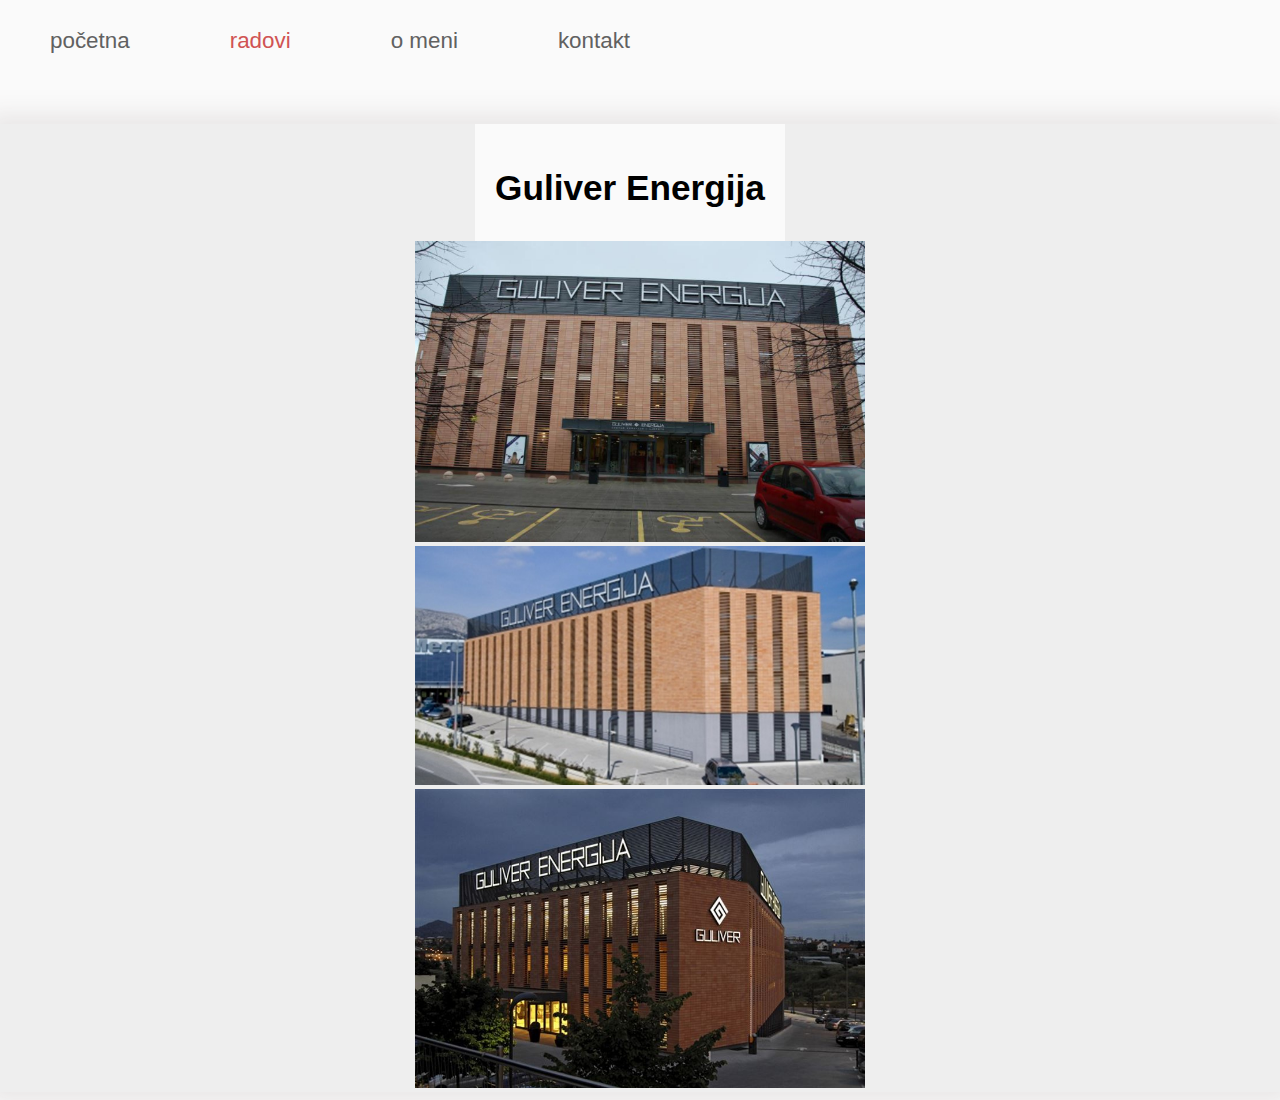
==== guliver.html @ bc112908 "radovi page initial, contact on index update" ====
<!DOCTYPE html>
<html>
<head>
    <meta charset="UTF-8">
    <title>studio-studio</title>
    <link rel="shortcut icon" type="image/png" href="pics/favicon.png"/>
    <link rel="stylesheet" type="text/css" href="style.css">
</head>

<body>
    <div id="menu_bar">
        <div class="menu_item"><a href="index.html">početna</a></div>
        <div class="menu_item active_page"><a href="radovi.html">radovi</a></div>
        <div class="menu_item"><a href="o_nama.html">o meni</a></div>
        <div class="menu_item"><a href="kontakt.html">kontakt</a></div>
    </div>
    <div class="rad-container">
        <div class="normal-text">
            <h1>Guliver Energija</h1>
        </div>
        <div class="fig">
            <img id="home-fig" src="pics/guliver1.jpeg" />
        </div>
        <div class="fig">
            <img id="home-fig" src="pics/guliver2.jpeg" />
        </div>
        <div class="fig">
            <img id="home-fig" src="pics/guliver3.jpeg" />
        </div>
    </div>

</body>

</html>
---- style.css ----
:root {
    --color-grey-50: rgb(250, 250, 250);
    --color-grey-100: rgb(245, 245, 245);
    --color-grey-200: rgb(238, 238, 238);
    --color-grey-300: rgb(224, 224, 224);
    --color-grey-400: rgb(189, 189, 189);
    --color-grey-500: rgb(158, 158, 158);
    --color-grey-600: rgb(117, 117, 117);
    --color-grey-700: rgb(97, 97, 97);
    --color-grey-800: rgb(66, 66, 66);
    --color-grey-900: rgb(33, 33, 33);
    --color-redish: rgb(208, 83, 83);
    --color-redish-02: rgb(255, 190, 132, 0.2);
    --back-main: rgb(250, 250, 250);
}

/* Links */
a {
  text-decoration: none;
}
a:link {
  color: var(--color-grey-700);
}
a:visited {
    color: var(--color-grey-700);
}
a:focus {
    color: var(--color-redish);
}
a:hover {
    color: var(--color-redish);
}
a:active {
    color: var(--color-redish);
}

body {
    font: 100% "Gill Sans", sans-serif;
    /* font-family: "Gill Sans", sans-serif; */
    /* font: 100% 'Open Sans', sans-serif; */

    margin-left: 0px;
    margin-right: 0px;
    background-color: var(--back-main);
}

#menu_bar {
  display: flex;
  flex-wrap: wrap;
  flex-direction: row;
  /* background-color: var(--color-redish-02); */
  justify-content: flex-start;
  align-items: center;
}

.menu_item {
    padding: 50px;
    padding-top: 20px;
    padding-bottom: 20px;
    text-decoration: none;
    color: var(--color-grey-600);
    font-size: 140%;
}


p {
  font-size: 1.2rem;
  font-family: sans-serif;
  line-height: 1.4;
}

div.active_page > a {
    color: var(--color-redish);
}

.home-img {
    display: flex;
}

.stretch {
    width:100%;
    height: 100%;
}

#home-fig {
    width: 450px;
}

.contact-container {
    display: flex;
    flex-direction: column;
    justify-content: center;
    align-items: left;
    margin-top: 100px;
    margin-left: 120px;
    margin-right: 550px;
    padding: 20px;
    background-color: var(--color-grey-100);
    box-shadow: 0px 0px 20px 11px #EAE8E8;
}
.contact-container > span {
    padding: 15px;
    padding-left: 10px;
    font-size: 130%;
}
.contact-container > span > span {
    padding-right: 20px;
}

.footer {
    display: flex;
    flex-direction: row;
    justify-content: flex-start;
}

.footer > span {
    padding: 10px;
    padding-left: 40px;
    margin-top: 80px;
}

#about-container {
    display: flex;
    justify-content: space-between;
    flex-direction: row;
    align-items: center;
    padding-top: 50px;
}

#about-container > * {
    padding-left: 150px;
    padding-right: 150px;
    font-size: 160%;
}

#about-fig {
    width: 350px;
}

#radovi-container {
    display: flex;
    flex-direction: row;
    justify-content: center;
    align-content: flex-start;
    flex-wrap: wrap;
    align-items: flex-start;
}

div.rad-thumb {
    flex-shrink: 1;
    flex-basis: auto;
    margin: 10px;
    box-shadow: 0px 0px 20px 11px #EAE8E8;
}

img.rad-thumb {
    box-shadow: 0px 0px 20px 11px #EAE8E8;
}

div.rad-thumb:hover {
    box-shadow: 0px 0px 30px 11px #d2d0d0;
    margin-right: 5px;
    margin-top: 5px;
    margin-bottom: 15px;
    margin-left: 15px;
}

.normal-text {
    padding-top: 20px;
    padding-bottom: 10px;
    margin-left: 130px;
    padding-left: 20px;
    padding-right: 20px;
    margin-right: 150px;
    font-size: 110%;
    background-color: var(--back-main);
}

.paragraph {
    padding-top: 10px;
}

.txt-fig {
    display: flex;
    justify-content: space-between;
    flex-direction: row;
    align-items: center;
    margin-top: 50px;
    background-color: var(--color-grey-300);
    box-shadow: 0px 0px 20px 11px #EAE8E8;
}

.rad-container {
    display: flex;
    justify-content: space-between;
    flex-direction: column;
    align-items: center;
    margin-top: 50px;
    background-color: var(--color-grey-200);
    box-shadow: 0px 0px 20px 11px #EAE8E8;
}

.txt-fig .txt {
    padding: 20px;
    padding-left: 150px;
}

.txt-fig .fig {
    padding: 20px;
    padding-right: 150px;
}

.gt-container{
    padding-top: 30px;
    background-color: var(--color-redish-02);
}
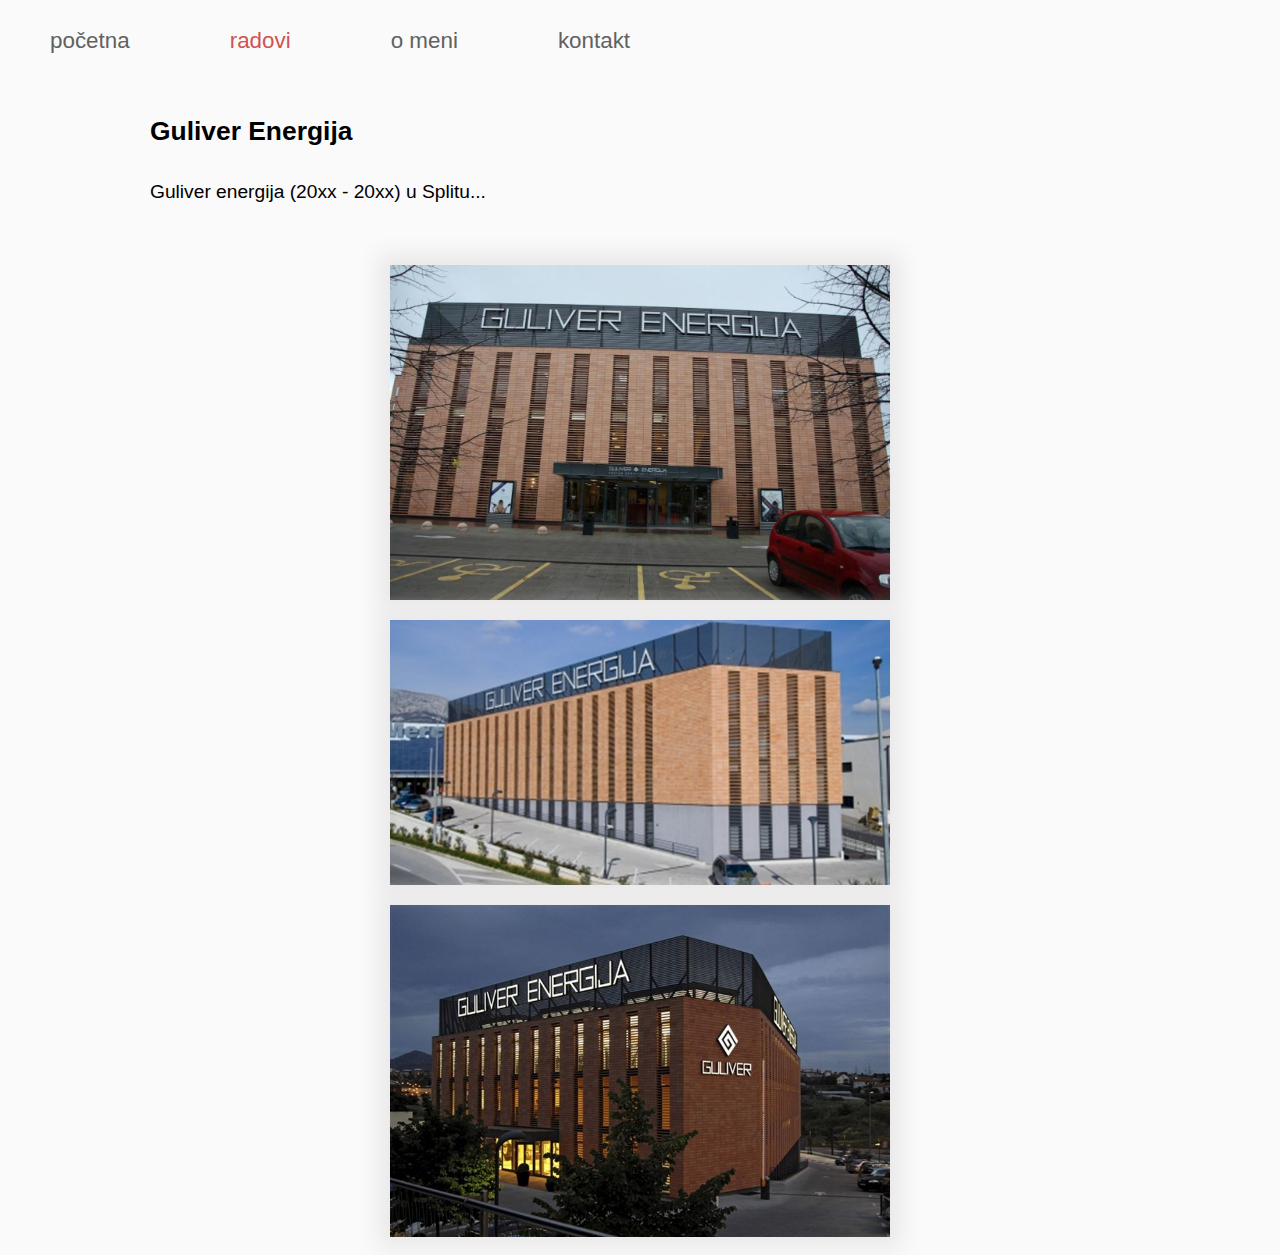
==== commit efff654c: "radovi update" ====
--- a/guliver.html
+++ b/guliver.html
@@ -14,19 +14,16 @@
         <div class="menu_item"><a href="o_nama.html">o meni</a></div>
         <div class="menu_item"><a href="kontakt.html">kontakt</a></div>
     </div>
-    <div class="rad-container">
-        <div class="normal-text">
-            <h1>Guliver Energija</h1>
-        </div>
-        <div class="fig">
-            <img id="home-fig" src="pics/guliver1.jpeg" />
-        </div>
-        <div class="fig">
-            <img id="home-fig" src="pics/guliver2.jpeg" />
-        </div>
-        <div class="fig">
-            <img id="home-fig" src="pics/guliver3.jpeg" />
-        </div>
+    <div class="normal-text">
+        <h2>Guliver Energija</h2>
+        <p class="paragraph">
+            Guliver energija (20xx - 20xx) u Splitu...
+        </p>
+    </div>
+    <div class="rad-figs-container">
+        <img class="rad-fig" src="pics/guliver/guliver1.jpeg" />
+        <img class="rad-fig" src="pics/guliver/guliver2.jpeg" />
+        <img class="rad-fig" src="pics/guliver/guliver3.jpeg" />
     </div>
 
 </body>
--- a/style.css
+++ b/style.css
@@ -9,6 +9,7 @@
     --color-grey-700: rgb(97, 97, 97);
     --color-grey-800: rgb(66, 66, 66);
     --color-grey-900: rgb(33, 33, 33);
+    --color-grey-1000: rgb(20, 20, 20);
     --color-redish: rgb(208, 83, 83);
     --color-redish-02: rgb(255, 190, 132, 0.2);
     --back-main: rgb(250, 250, 250);
@@ -60,6 +61,29 @@
     text-decoration: none;
     color: var(--color-grey-600);
     font-size: 140%;
+}
+
+#init_bar1 {
+    display: flex;
+    flex-direction: row;
+    justify-content: flex-end;
+    font-size: 160%;
+    font-weight: bold;
+    margin-right: 20px;
+    margin-bottom: 7px;
+    color: var(--color-grey-900);
+}
+
+#init_bar2 {
+    display: flex;
+    flex-direction: row;
+    justify-content: flex-end;
+    font-size: 160%;
+    font-weight: bold;
+    margin-right: 20px;
+    margin-bottom: 25px;
+    margin-top: 7px;
+    color: var(--color-grey-900);
 }
 
 
@@ -98,6 +122,12 @@
     background-color: var(--color-grey-100);
     box-shadow: 0px 0px 20px 11px #EAE8E8;
 }
+
+.txt-fig {
+    padding-left: 50px;
+    padding-right: 50px;
+}
+
 .contact-container > span {
     padding: 15px;
     padding-left: 10px;
@@ -110,13 +140,13 @@
 .footer {
     display: flex;
     flex-direction: row;
-    justify-content: flex-start;
+    justify-content: center;
+    margin-top: 20px;
 }
 
 .footer > span {
     padding: 10px;
     padding-left: 40px;
-    margin-top: 80px;
 }
 
 #about-container {
@@ -148,9 +178,9 @@
 
 div.rad-thumb {
     flex-shrink: 1;
-    flex-basis: auto;
     margin: 10px;
     box-shadow: 0px 0px 20px 11px #EAE8E8;
+    height: 300px;
 }
 
 img.rad-thumb {
@@ -190,27 +220,20 @@
     box-shadow: 0px 0px 20px 11px #EAE8E8;
 }
 
-.rad-container {
+.rad-figs-container {
     display: flex;
     justify-content: space-between;
     flex-direction: column;
     align-items: center;
-    margin-top: 50px;
-    background-color: var(--color-grey-200);
-    box-shadow: 0px 0px 20px 11px #EAE8E8;
-}
-
-.txt-fig .txt {
-    padding: 20px;
-    padding-left: 150px;
-}
-
-.txt-fig .fig {
-    padding: 20px;
-    padding-right: 150px;
-}
-
-.gt-container{
-    padding-top: 30px;
-    background-color: var(--color-redish-02);
-}
+    margin-top: 20px;
+}
+
+.rad-figs-container > * {
+
+}
+.rad-fig {
+    box-shadow: 0px 0px 20px 11px #EAE8E8;
+    margin-top: 10px;
+    margin-bottom: 10px;
+    width: 500px;
+}
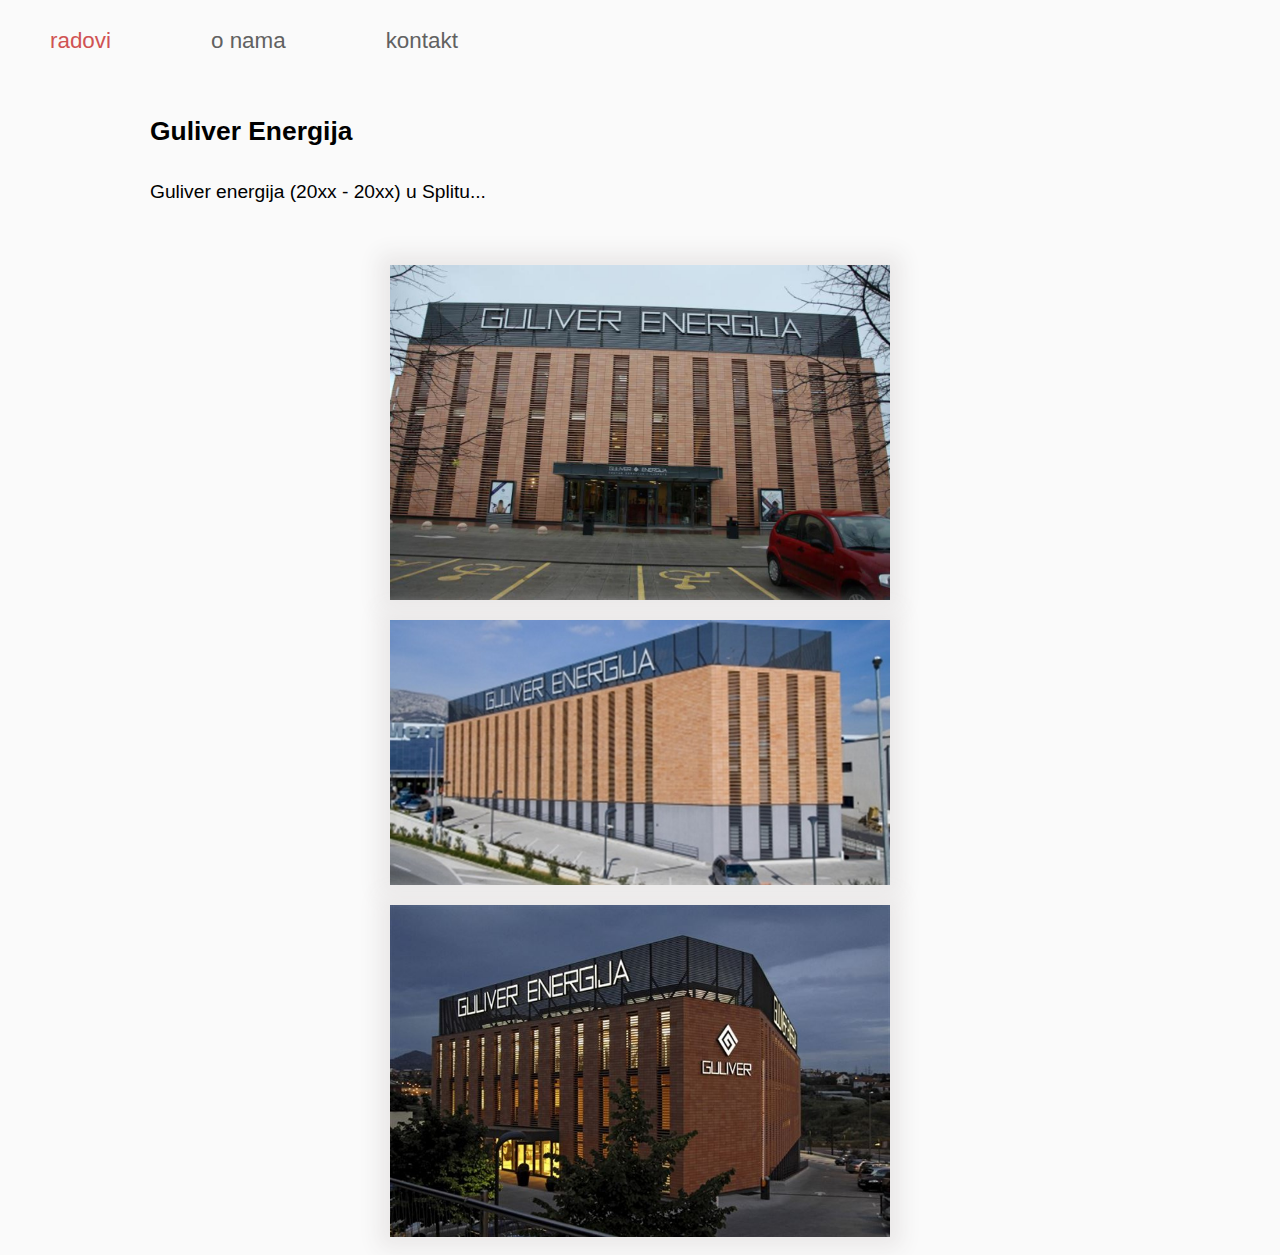
==== commit 84bf0785: "index -> radovi" ====
--- a/guliver.html
+++ b/guliver.html
@@ -9,9 +9,8 @@
 
 <body>
     <div id="menu_bar">
-        <div class="menu_item"><a href="index.html">početna</a></div>
         <div class="menu_item active_page"><a href="radovi.html">radovi</a></div>
-        <div class="menu_item"><a href="o_nama.html">o meni</a></div>
+        <div class="menu_item"><a href="o_nama.html">o nama</a></div>
         <div class="menu_item"><a href="kontakt.html">kontakt</a></div>
     </div>
     <div class="normal-text">
